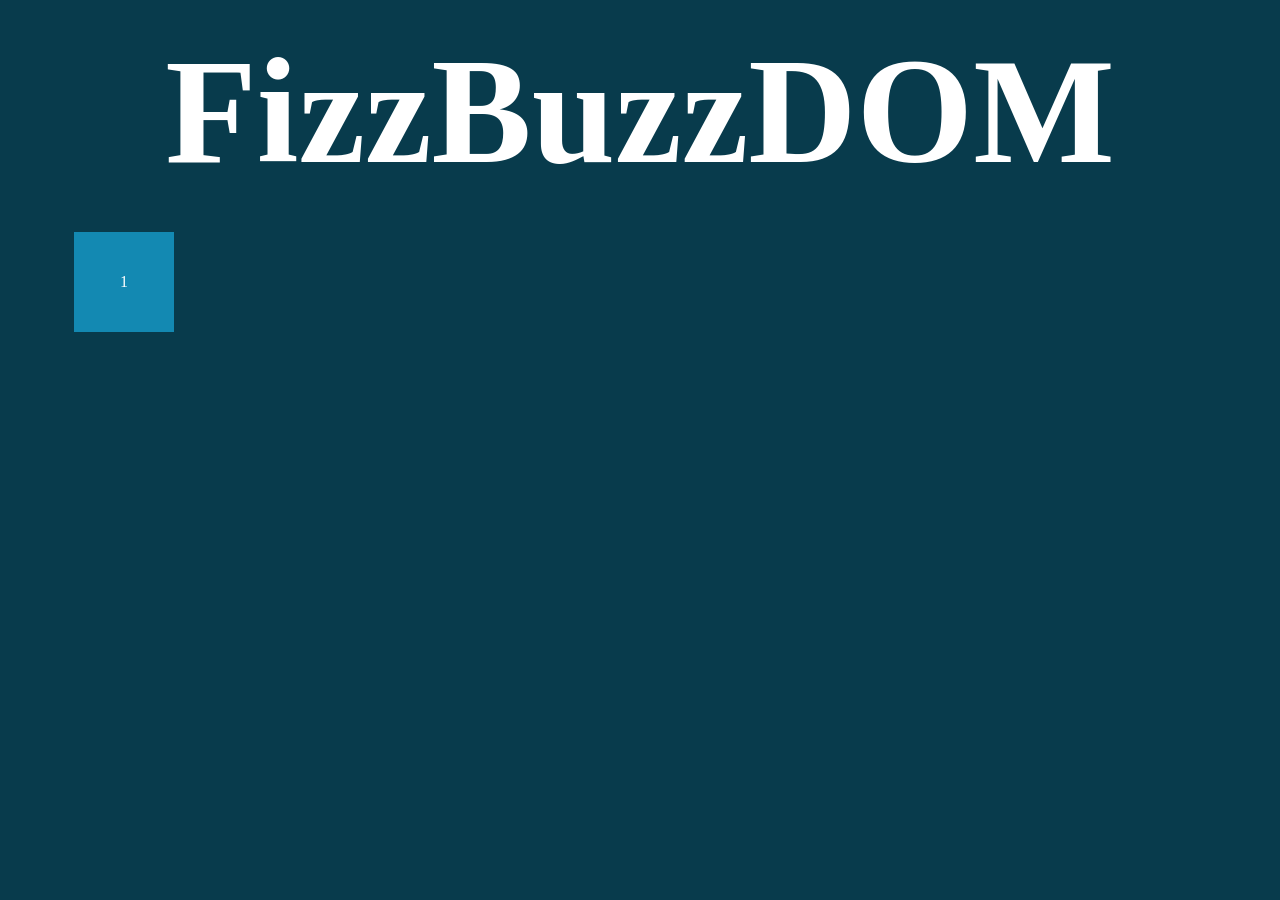
==== milestone1/index.html @ e3cc7196 "inizio e scheletro box" ====
<!DOCTYPE html>
<html lang="en">
<head>
	<meta charset="UTF-8">
	<meta http-equiv="X-UA-Compatible" content="IE=edge">
	<meta name="viewport" content="width=device-width, initial-scale=1.0">
	<title>Document</title>
	<link rel="stylesheet" href="css/style.css">
</head>
<body>
	<!--container-->
	<h1>FizzBuzzDOM</h1>
	<div class="container">
		<!--quadratini-->
		<div class="box">
			1
		</div>
	
	</div>

	<script type="text/javascript" src="js/script.js"></script>
</body>
</html>
---- milestone1/css/style.css ----
*{
	margin: 0;
	padding: 0;
	box-sizing: border-box;
}
body{
	background-color: #083b4c;
	
}
h1{
	color: white;
	text-align: center;
	font-size: 150px;
	margin: 25px 0px;
}
.container{
	width: 90%;
	margin: 0 auto;
	display: flex;
	flex-wrap: wrap;
}
.box{
	background-color: #1389b2;
	color: white;
	width: 100px;
	height: 100px;
	margin: 10px;
	display: flex;
	align-items: center;
	justify-content: center;
}
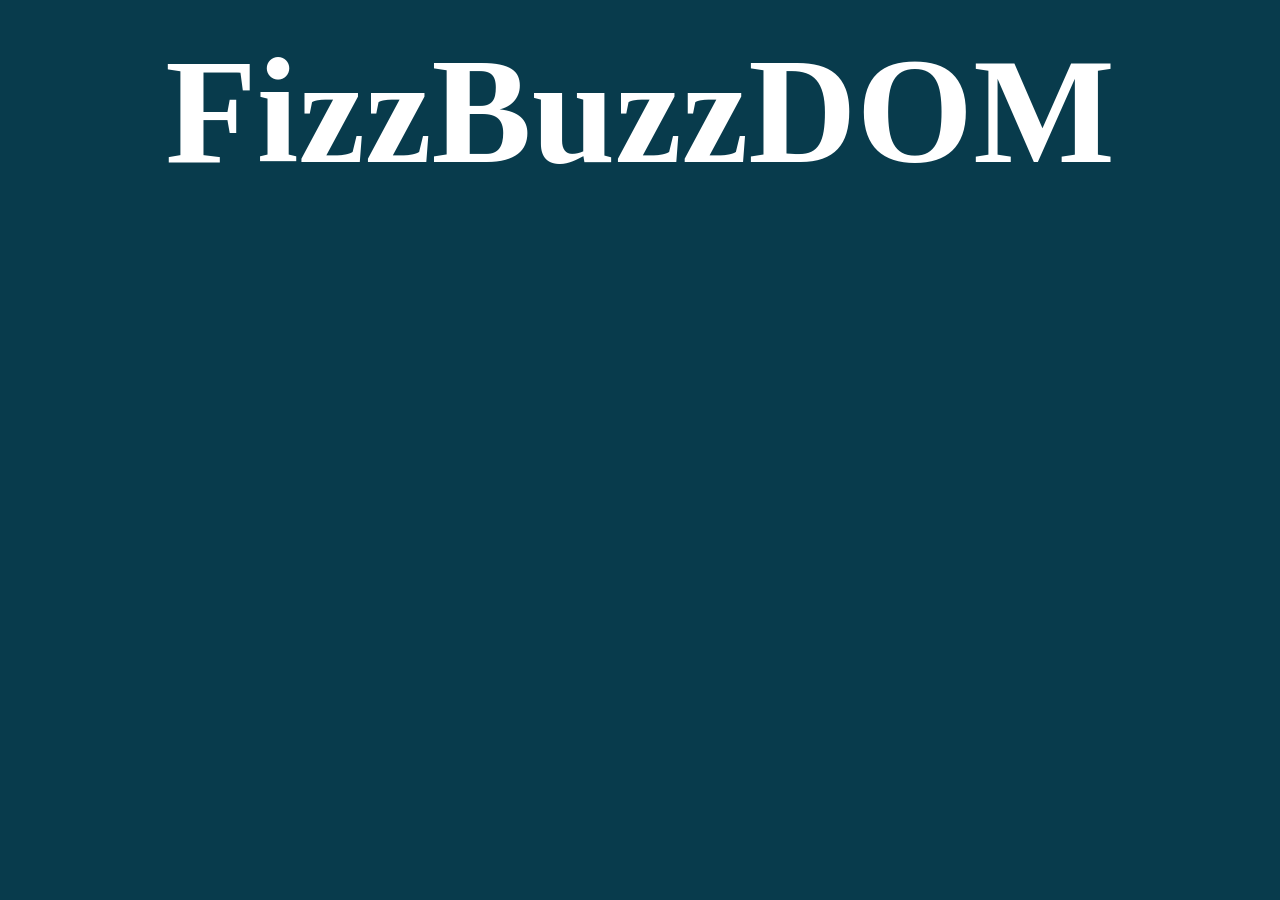
==== commit d2eb36ba: "preparazione java" ====
--- a/milestone1/index.html
+++ b/milestone1/index.html
@@ -10,11 +10,9 @@
 <body>
 	<!--container-->
 	<h1>FizzBuzzDOM</h1>
+	
 	<div class="container">
-		<!--quadratini-->
-		<div class="box">
-			1
-		</div>
+	
 	
 	</div>
 
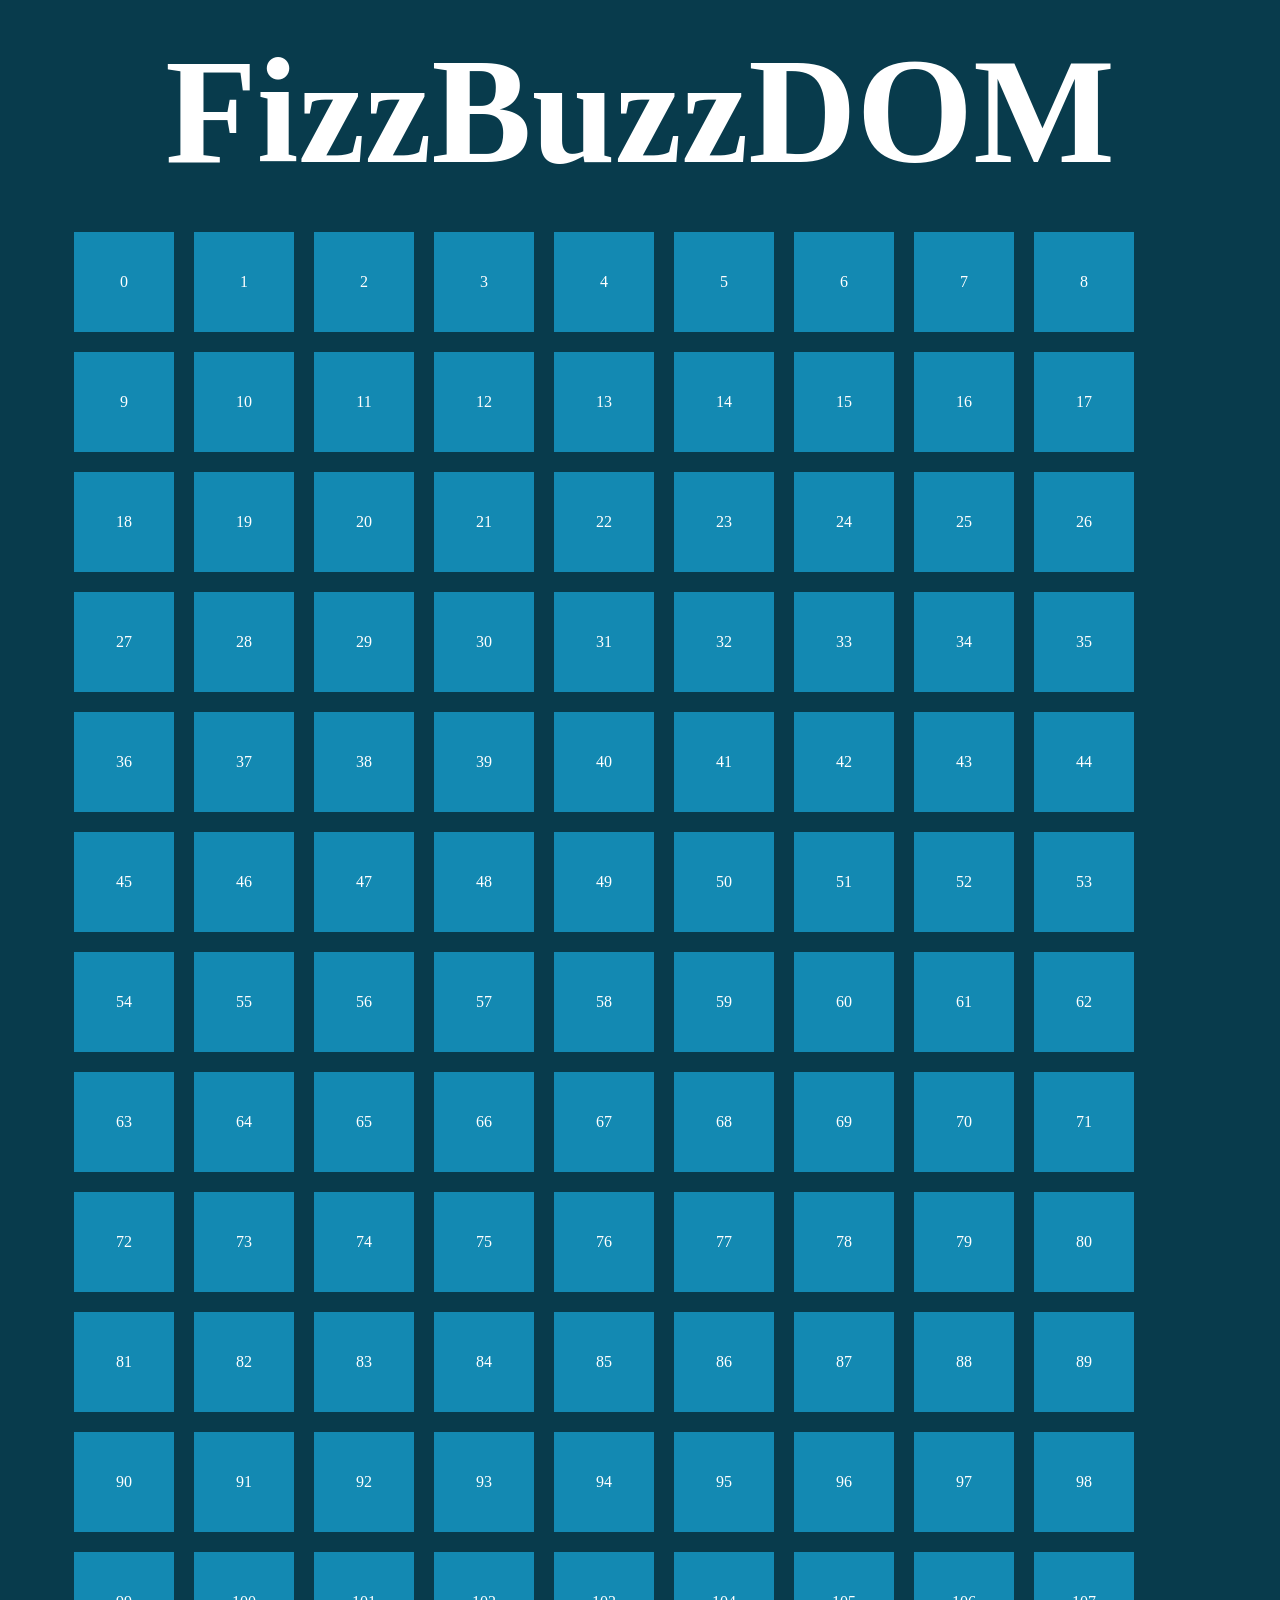
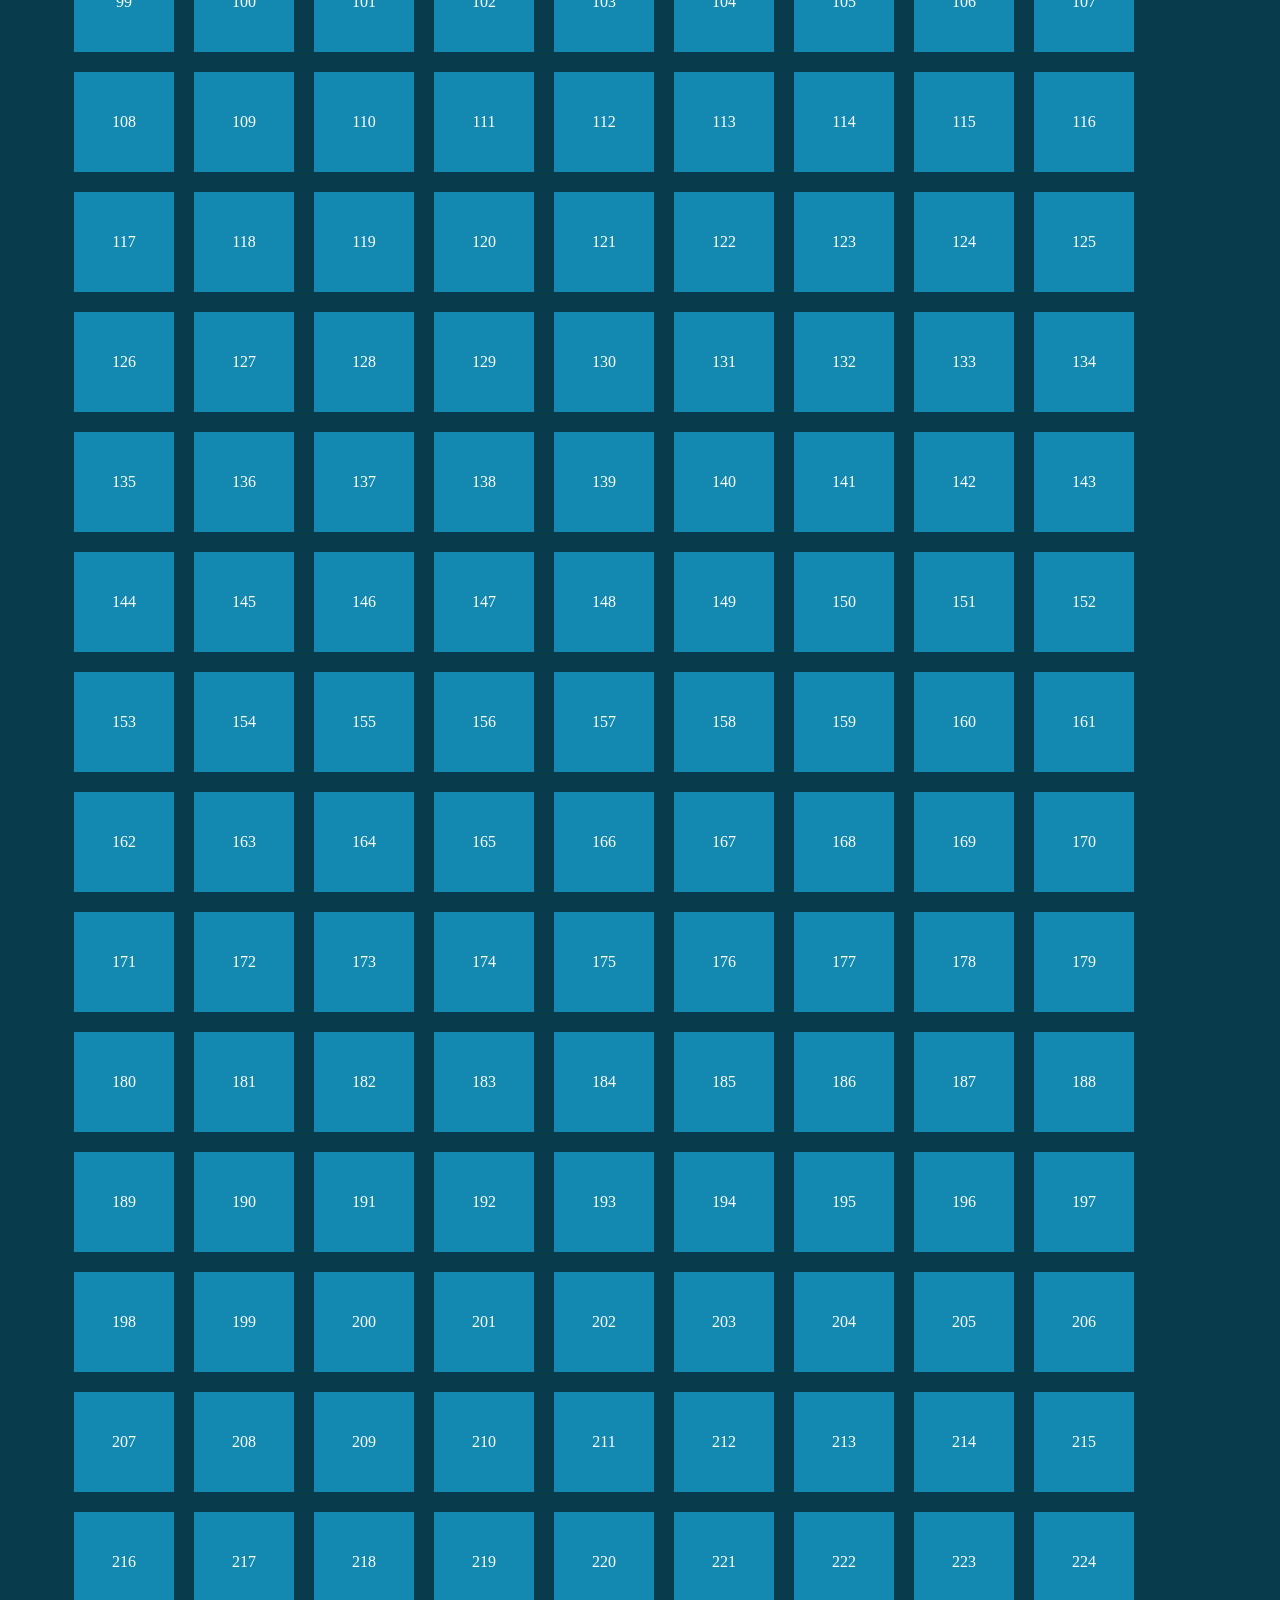
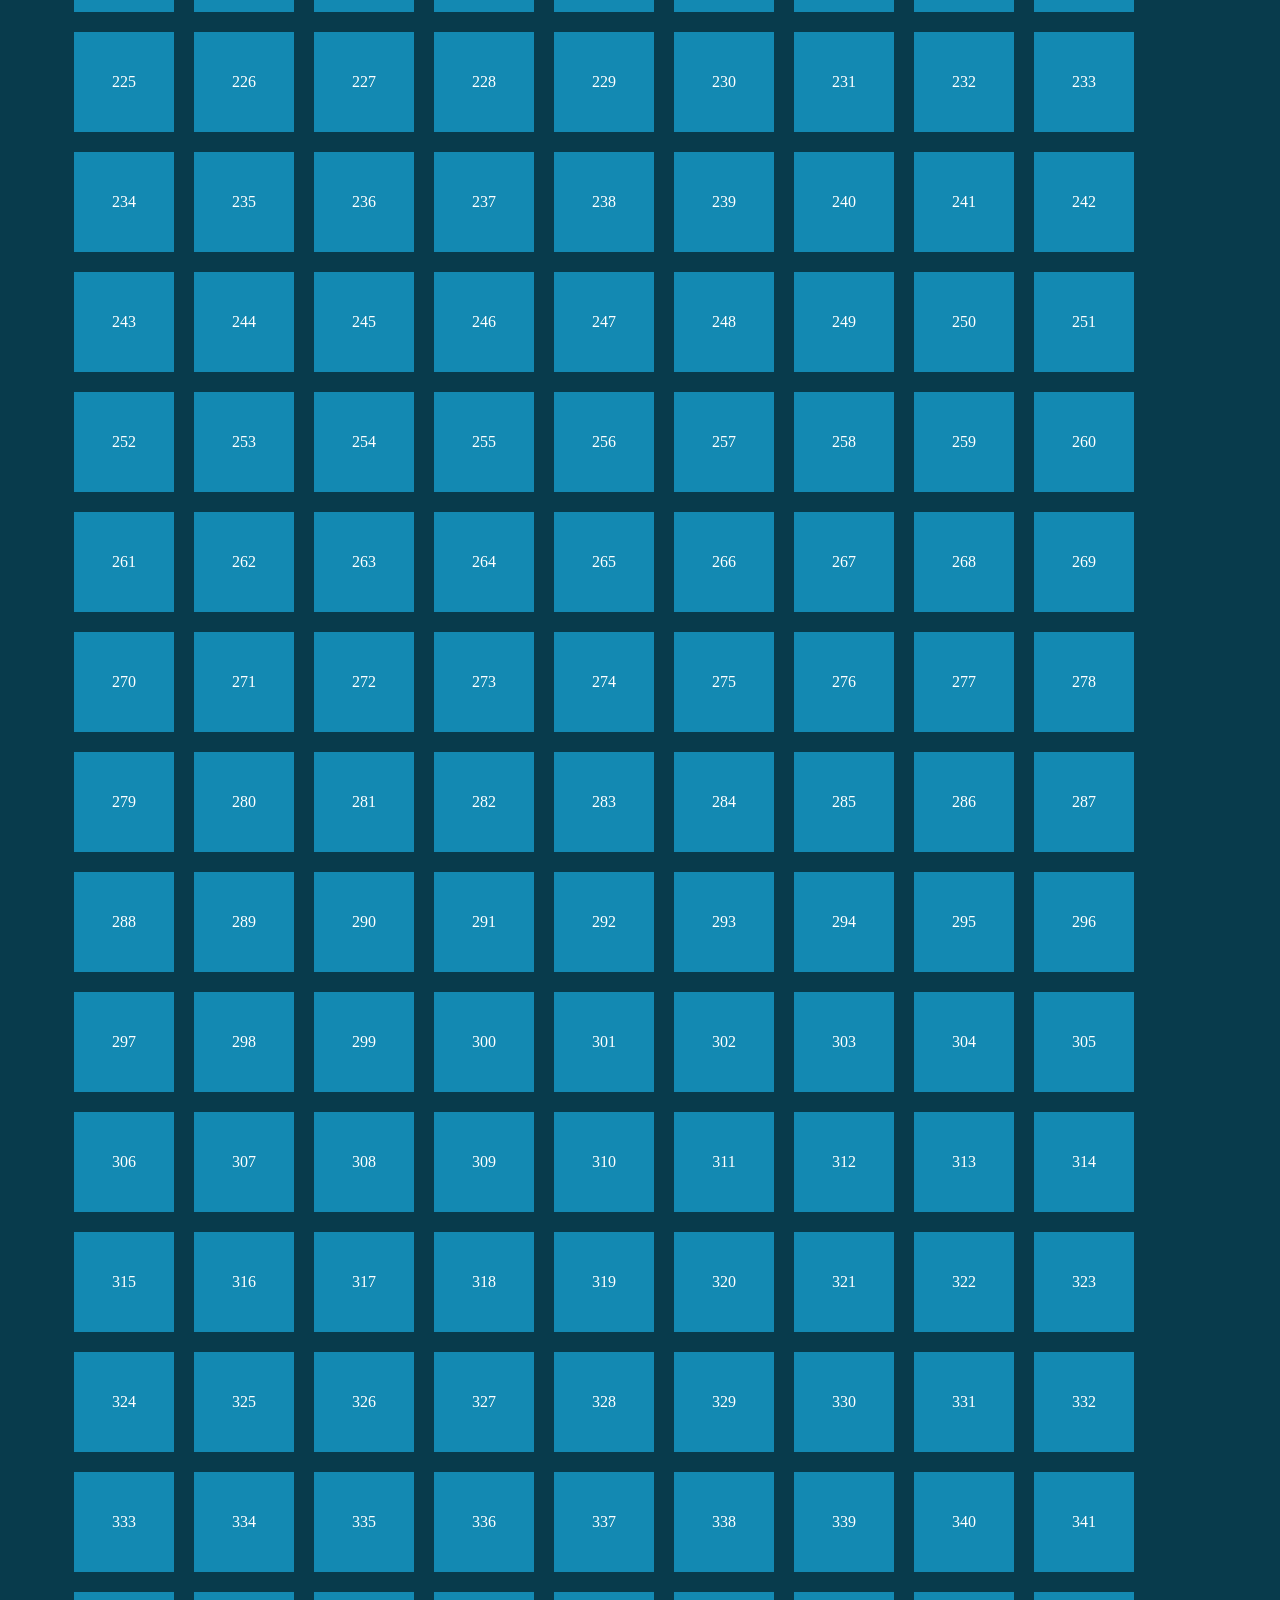
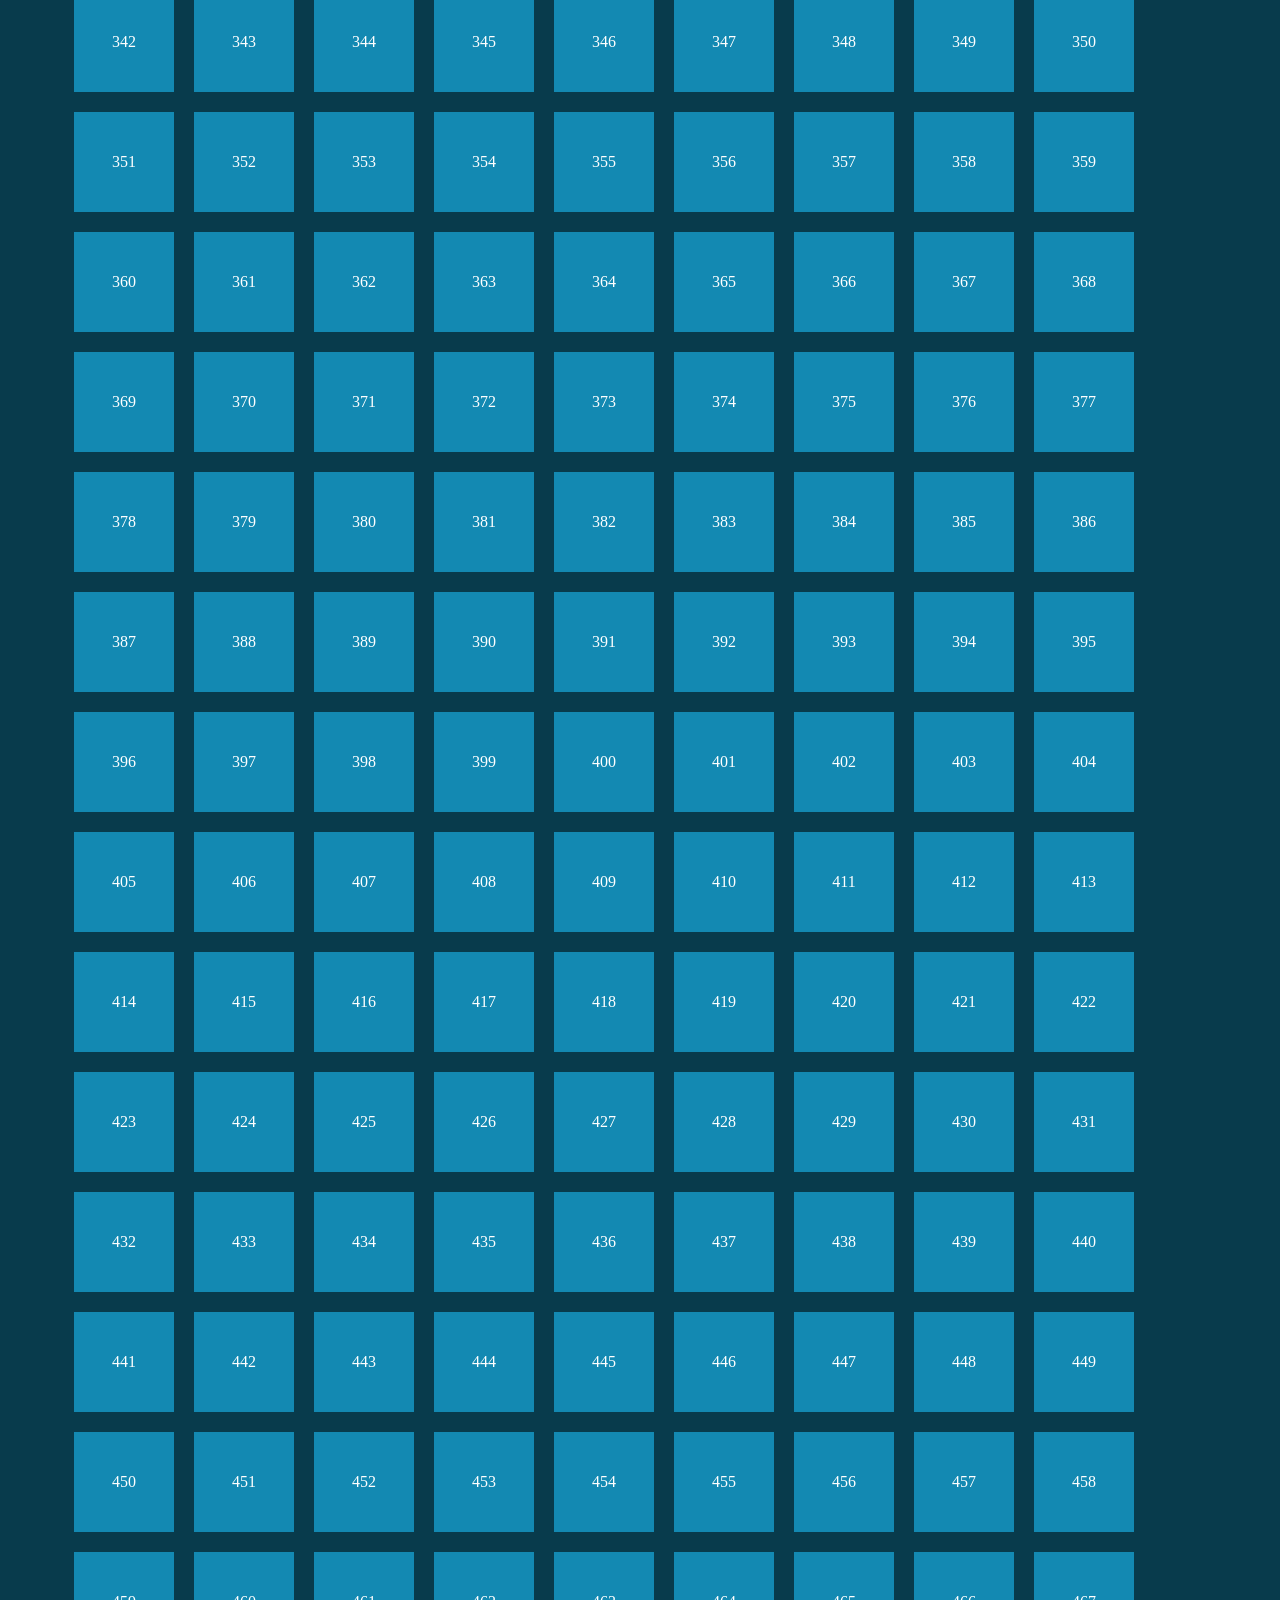
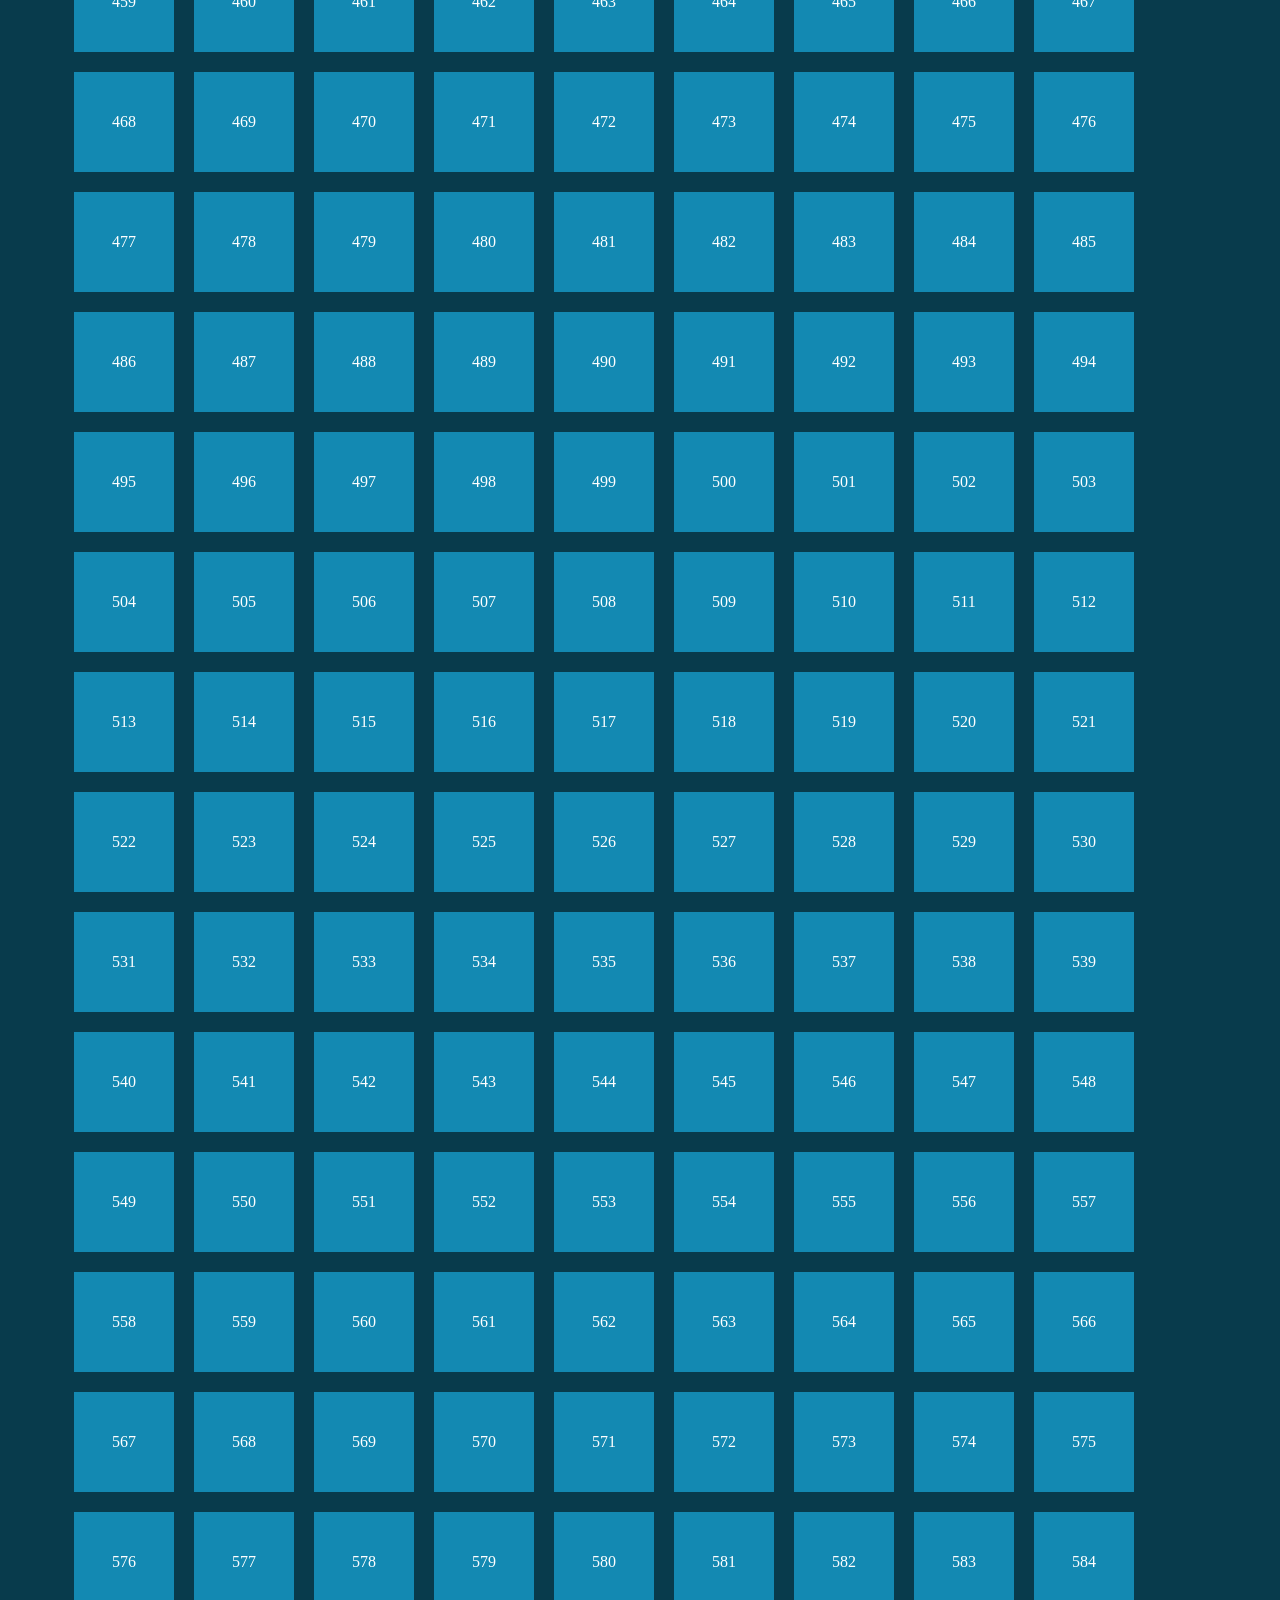
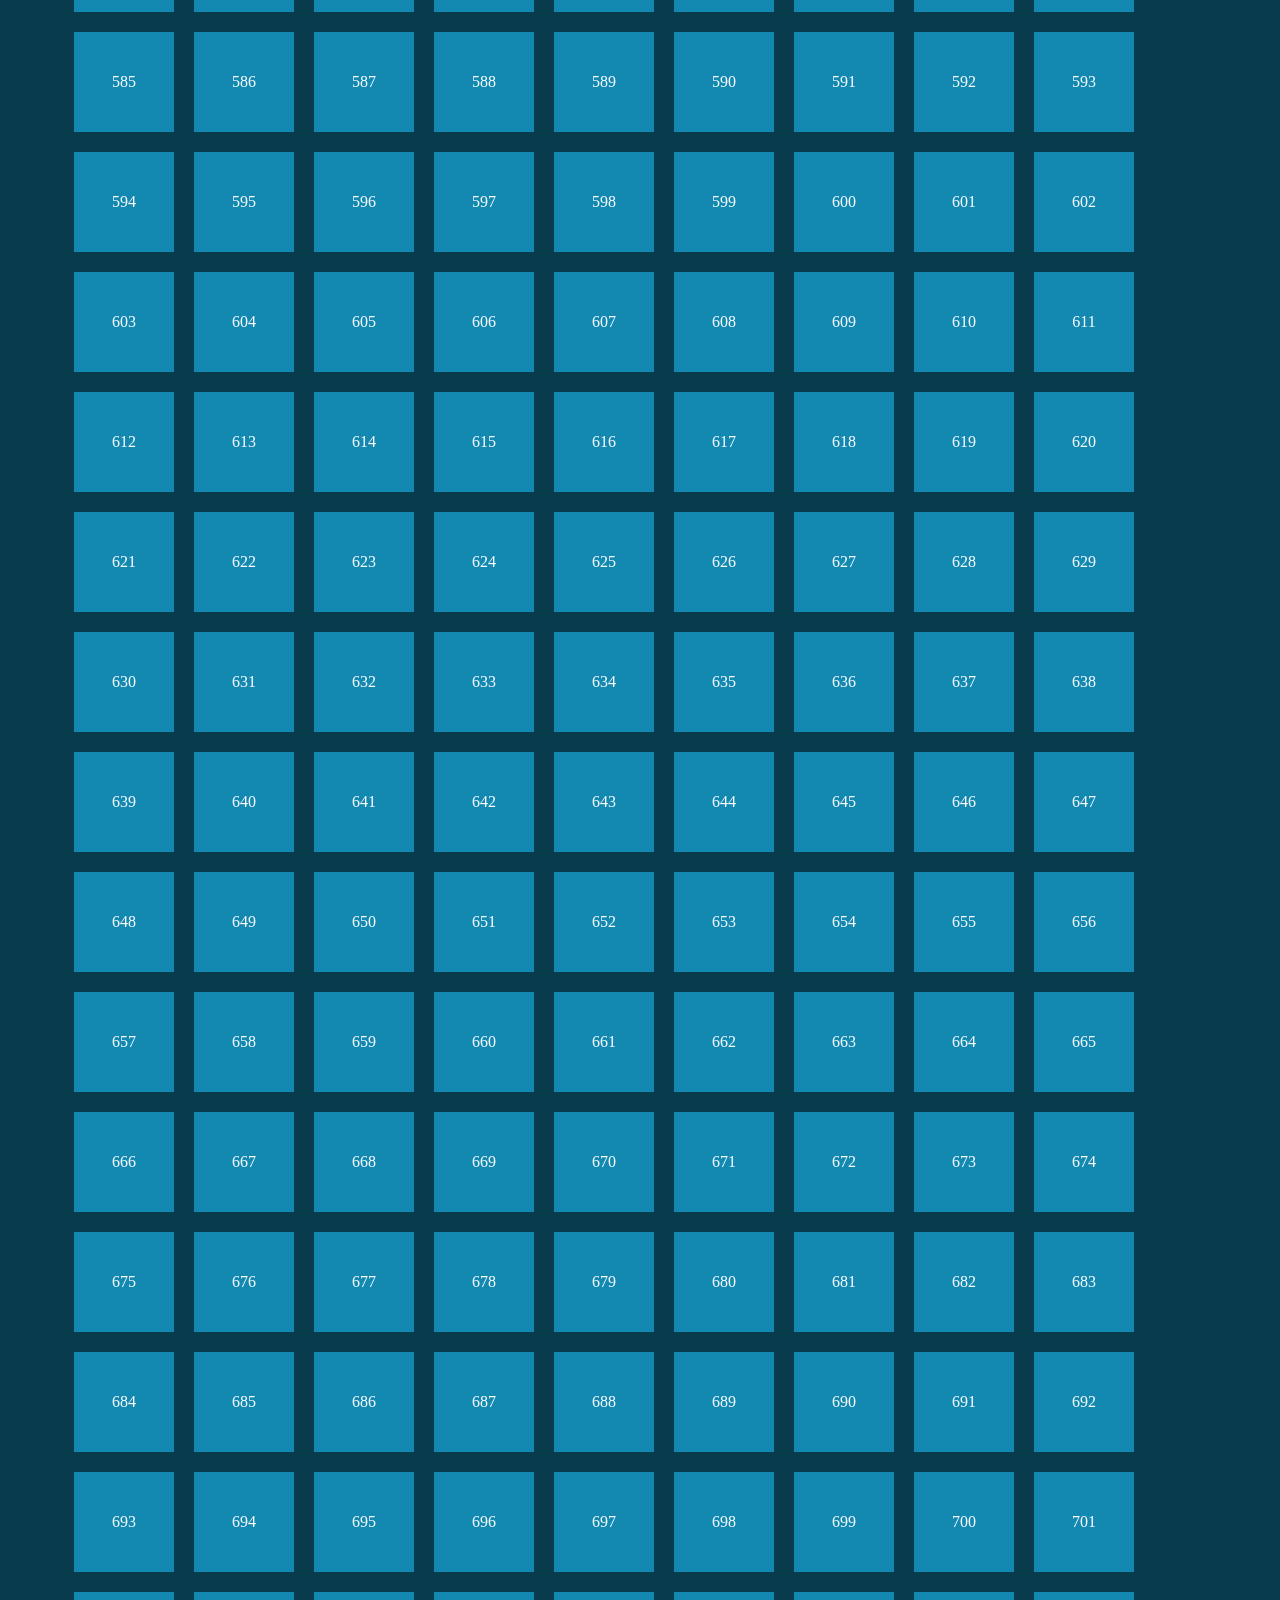
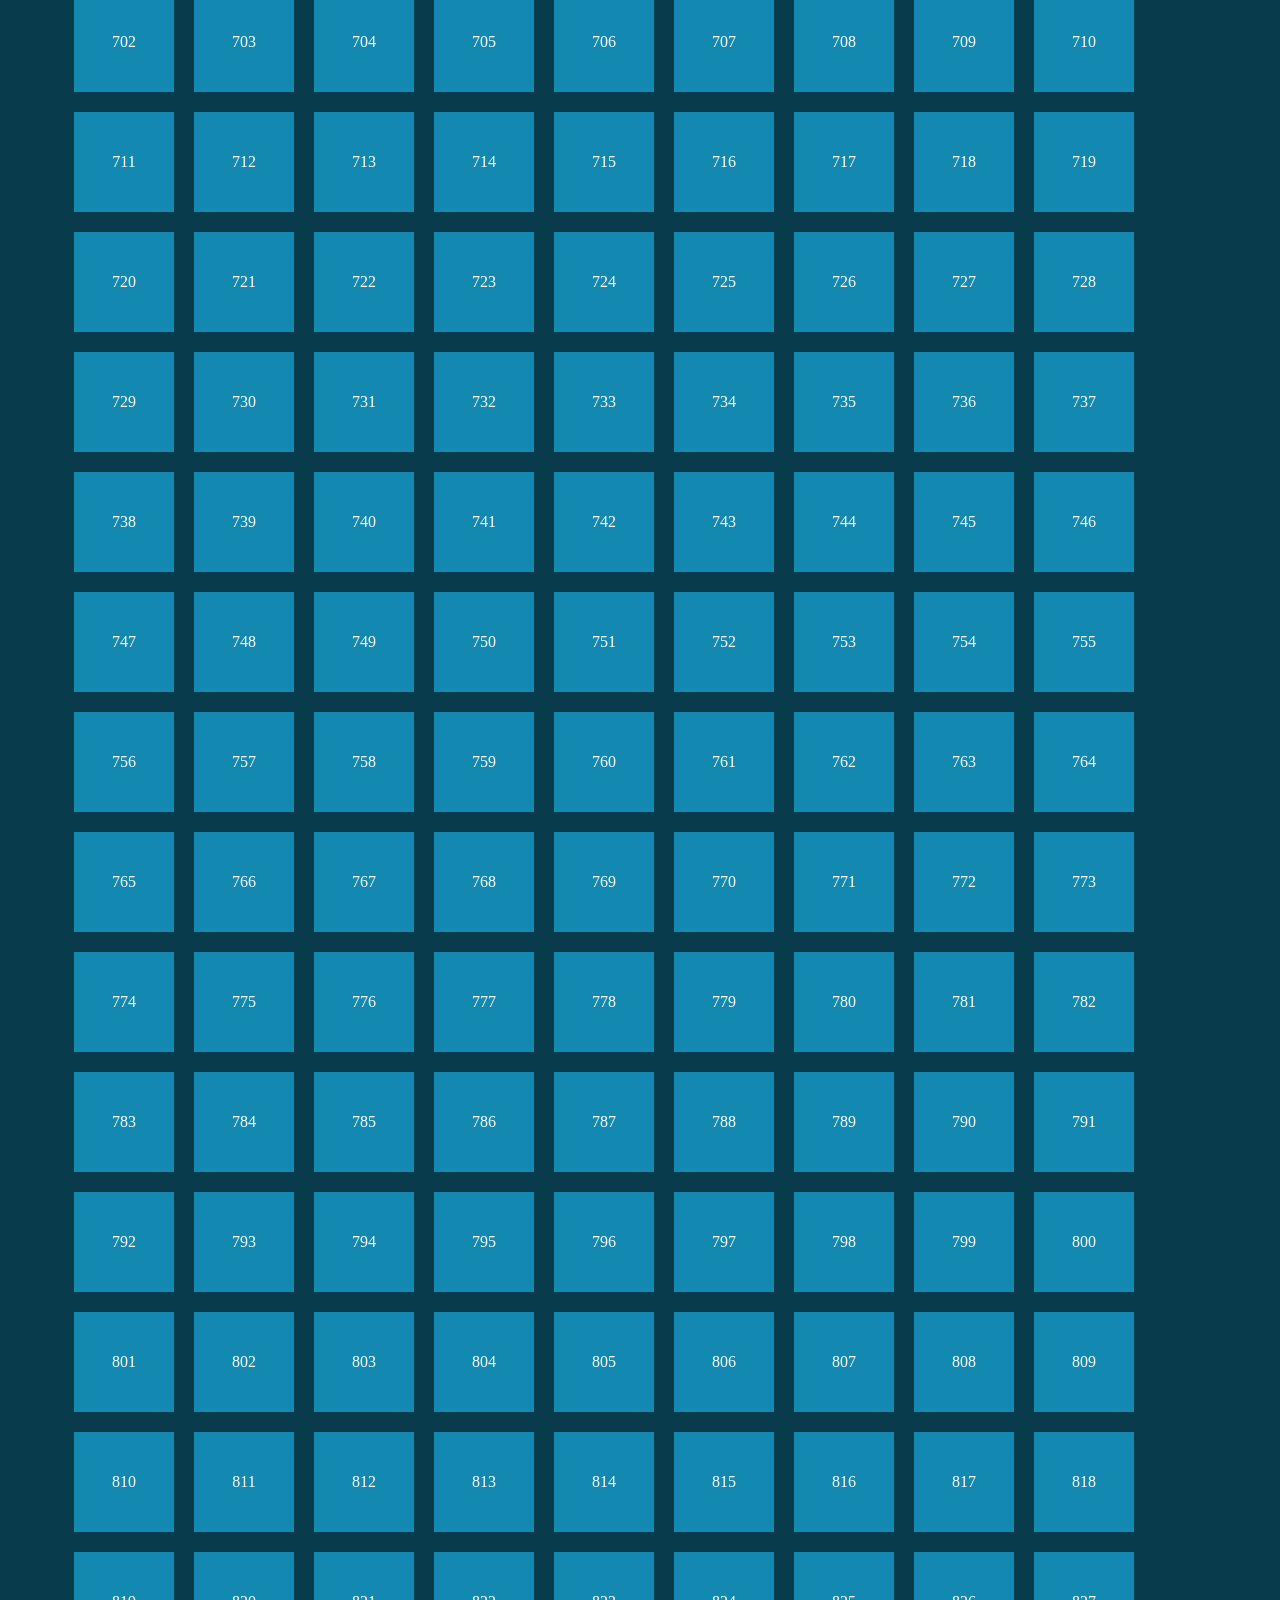
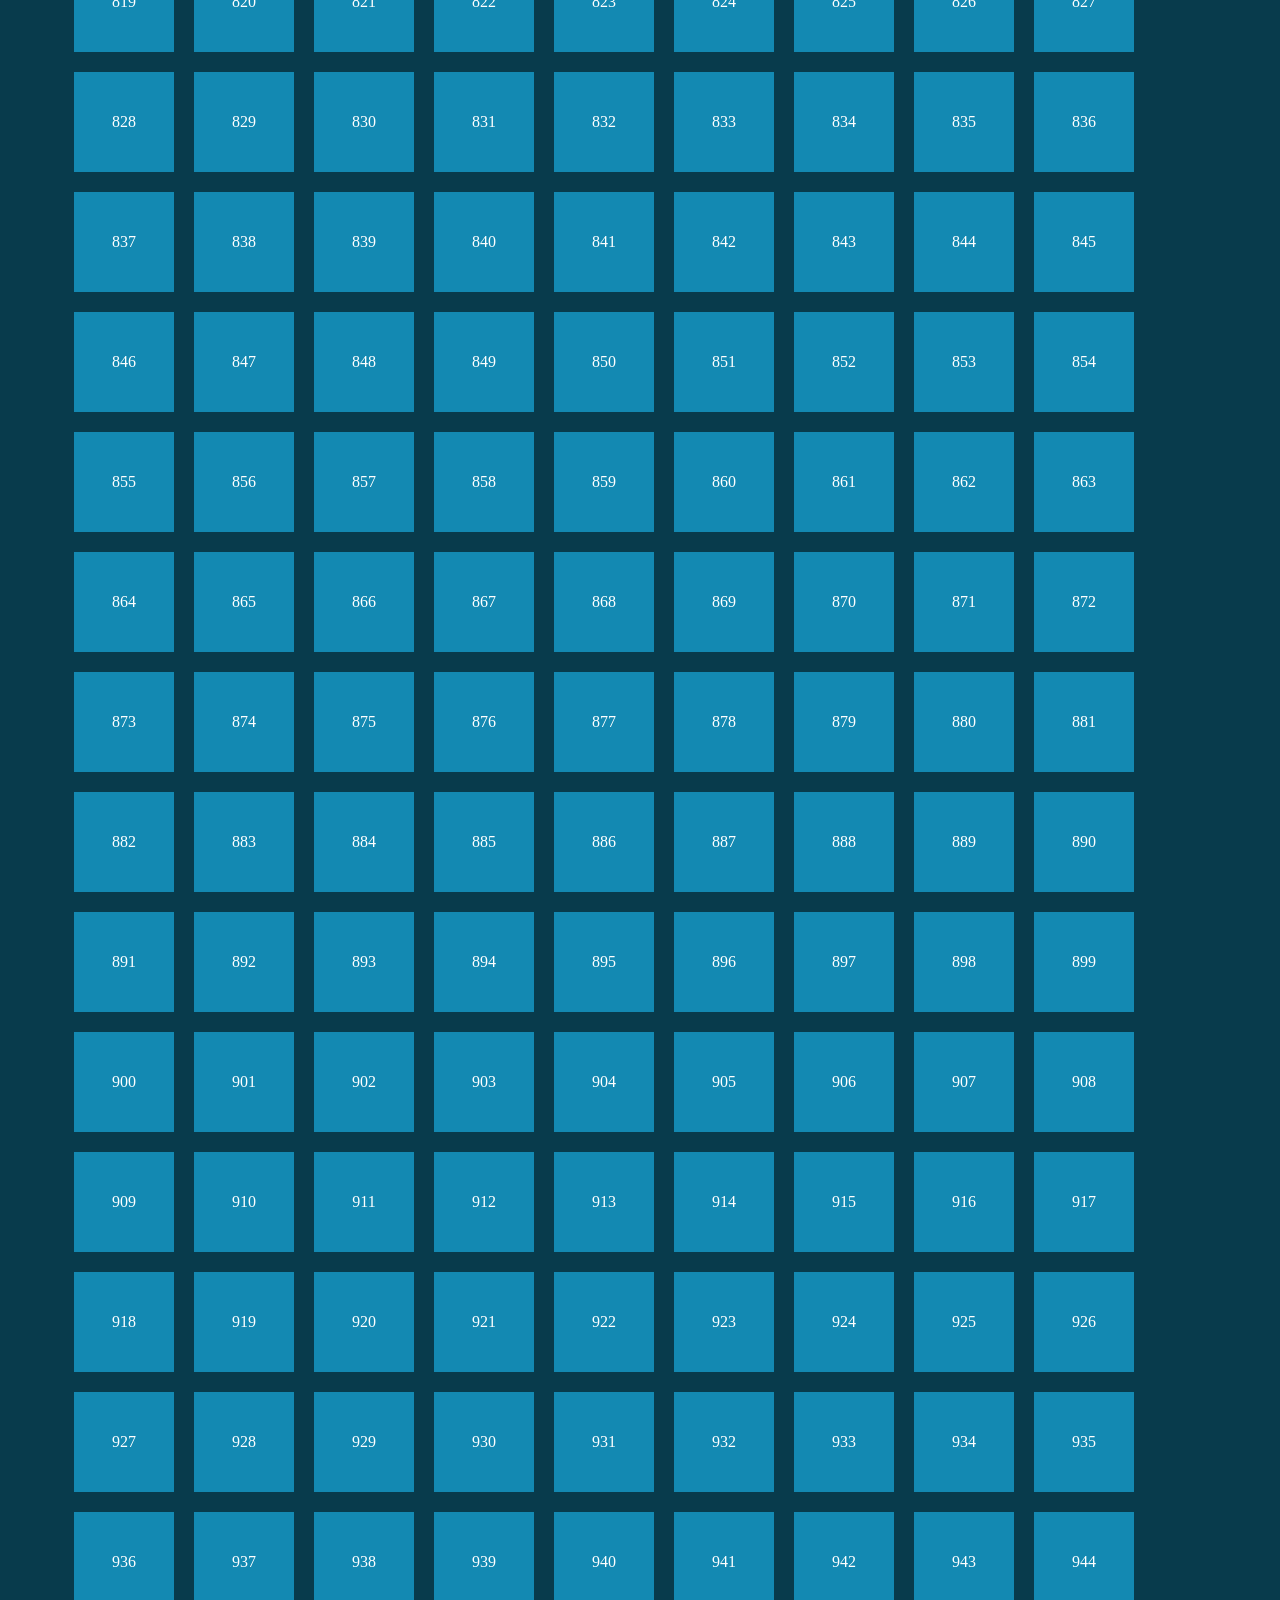
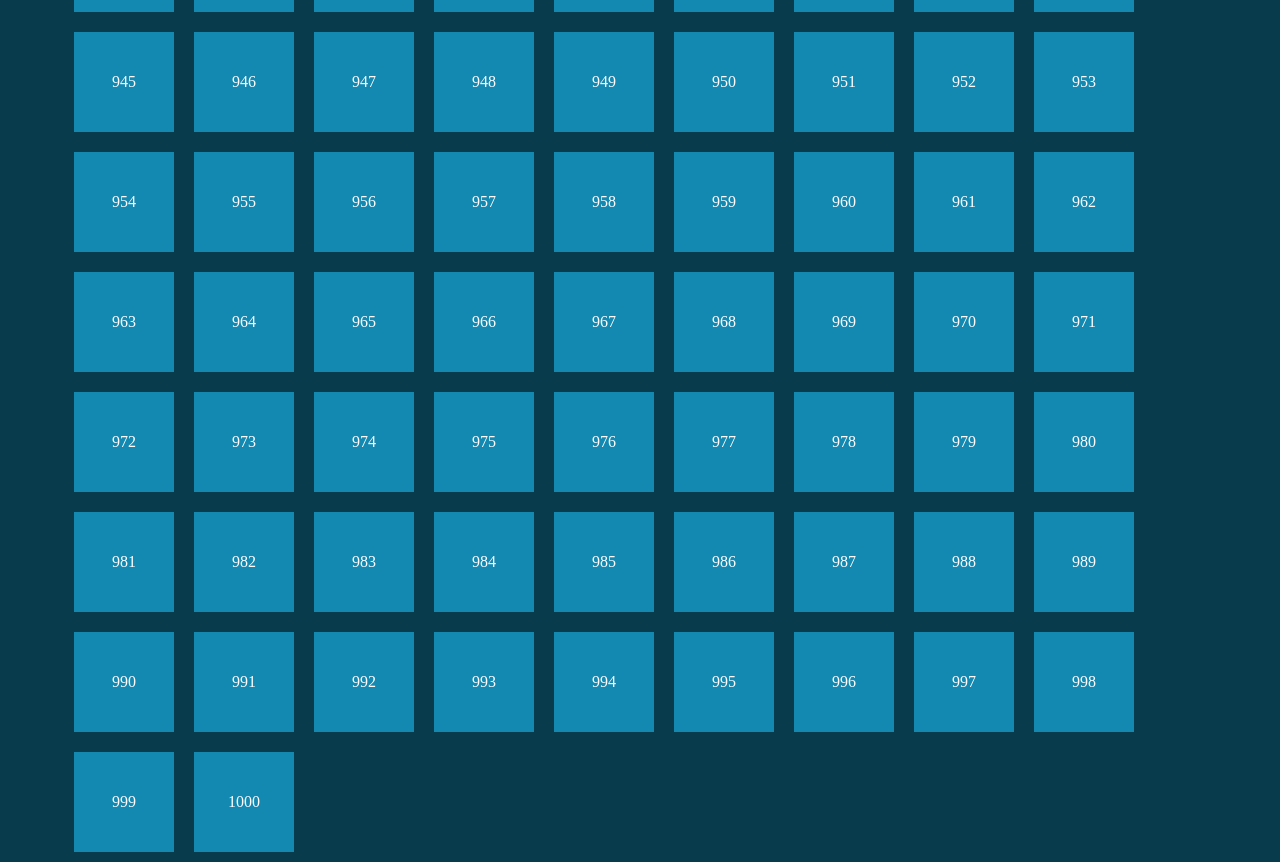
==== commit 0ddbfd02: "box generati" ====
--- a/milestone1/index.html
+++ b/milestone1/index.html
@@ -11,11 +11,11 @@
 	<!--container-->
 	<h1>FizzBuzzDOM</h1>
 	
-	<div class="container">
+	<div class="numbers-container">
 	
 	
 	</div>
 
-	<script type="text/javascript" src="js/script.js"></script>
+	<script type="text/javascript" src="js/sript.js"></script>
 </body>
 </html>
--- a/milestone1/css/style.css
+++ b/milestone1/css/style.css
@@ -13,7 +13,7 @@
 	font-size: 150px;
 	margin: 25px 0px;
 }
-.container{
+.numbers-container{
 	width: 90%;
 	margin: 0 auto;
 	display: flex;
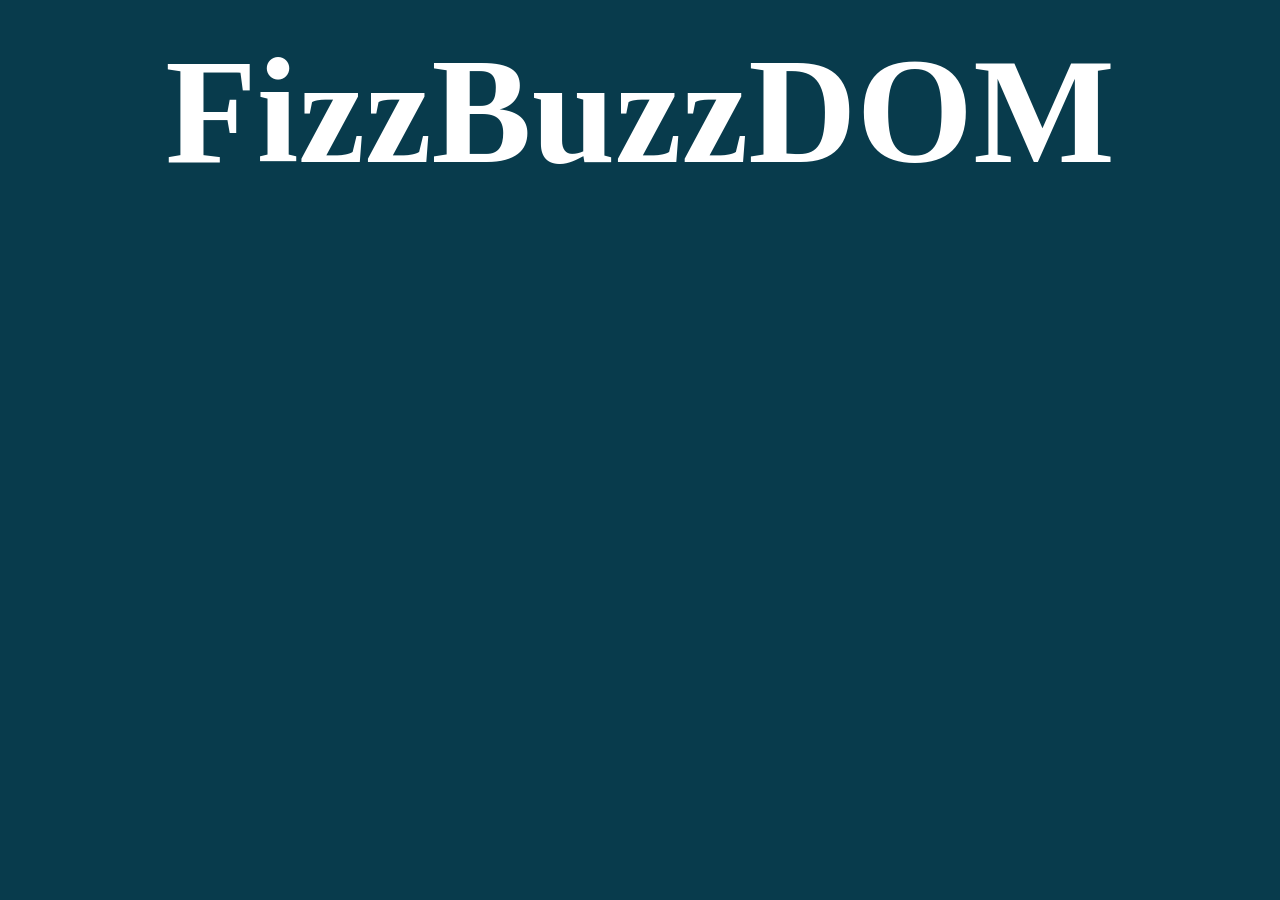
==== commit 4a23df3a: "fine m1" ====
--- a/milestone1/index.html
+++ b/milestone1/index.html
@@ -10,7 +10,6 @@
 <body>
 	<!--container-->
 	<h1>FizzBuzzDOM</h1>
-	
 	<div class="numbers-container">
 	
 	
--- a/milestone1/css/style.css
+++ b/milestone1/css/style.css
@@ -28,4 +28,15 @@
 	display: flex;
 	align-items: center;
 	justify-content: center;
-}+}
+/**
+.green{
+	background-color: green;
+}
+.yellow{
+	background-color: yellow;
+}
+.red{
+	background-color: red;
+}
+**/
